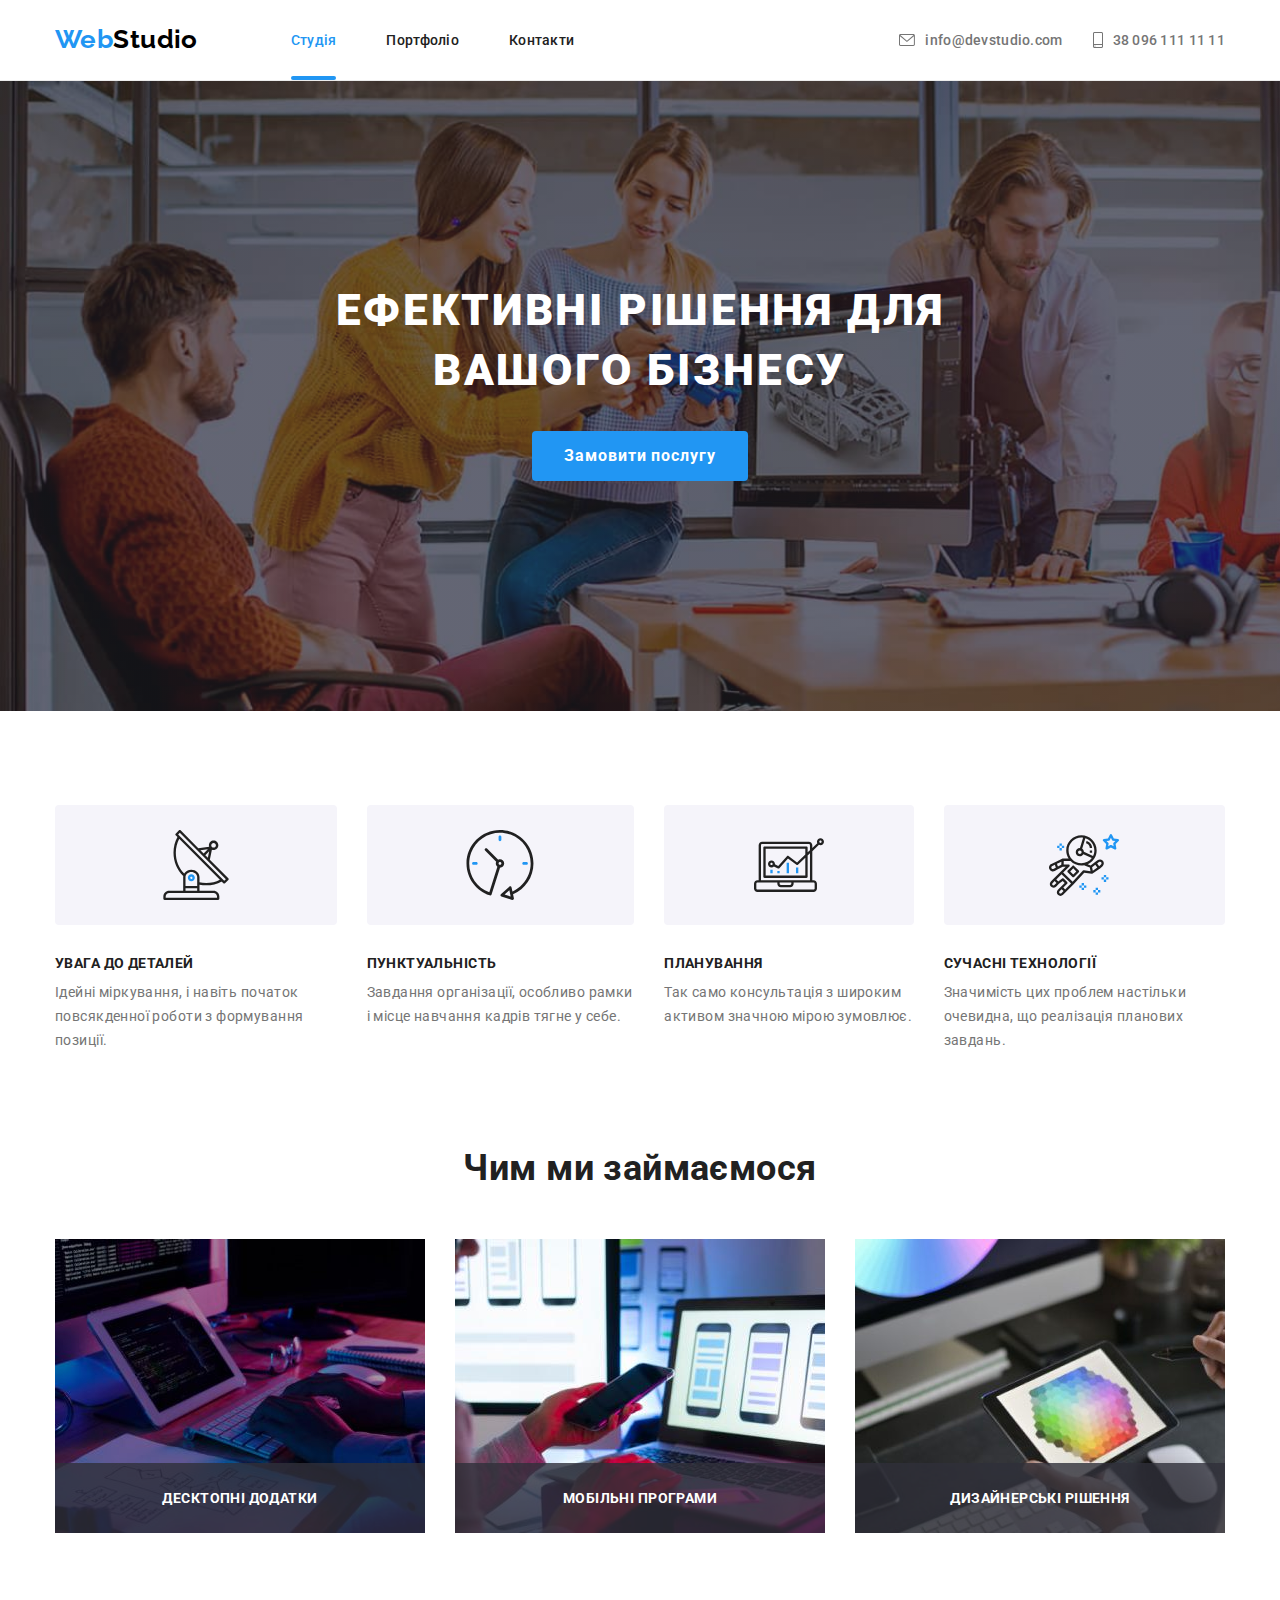
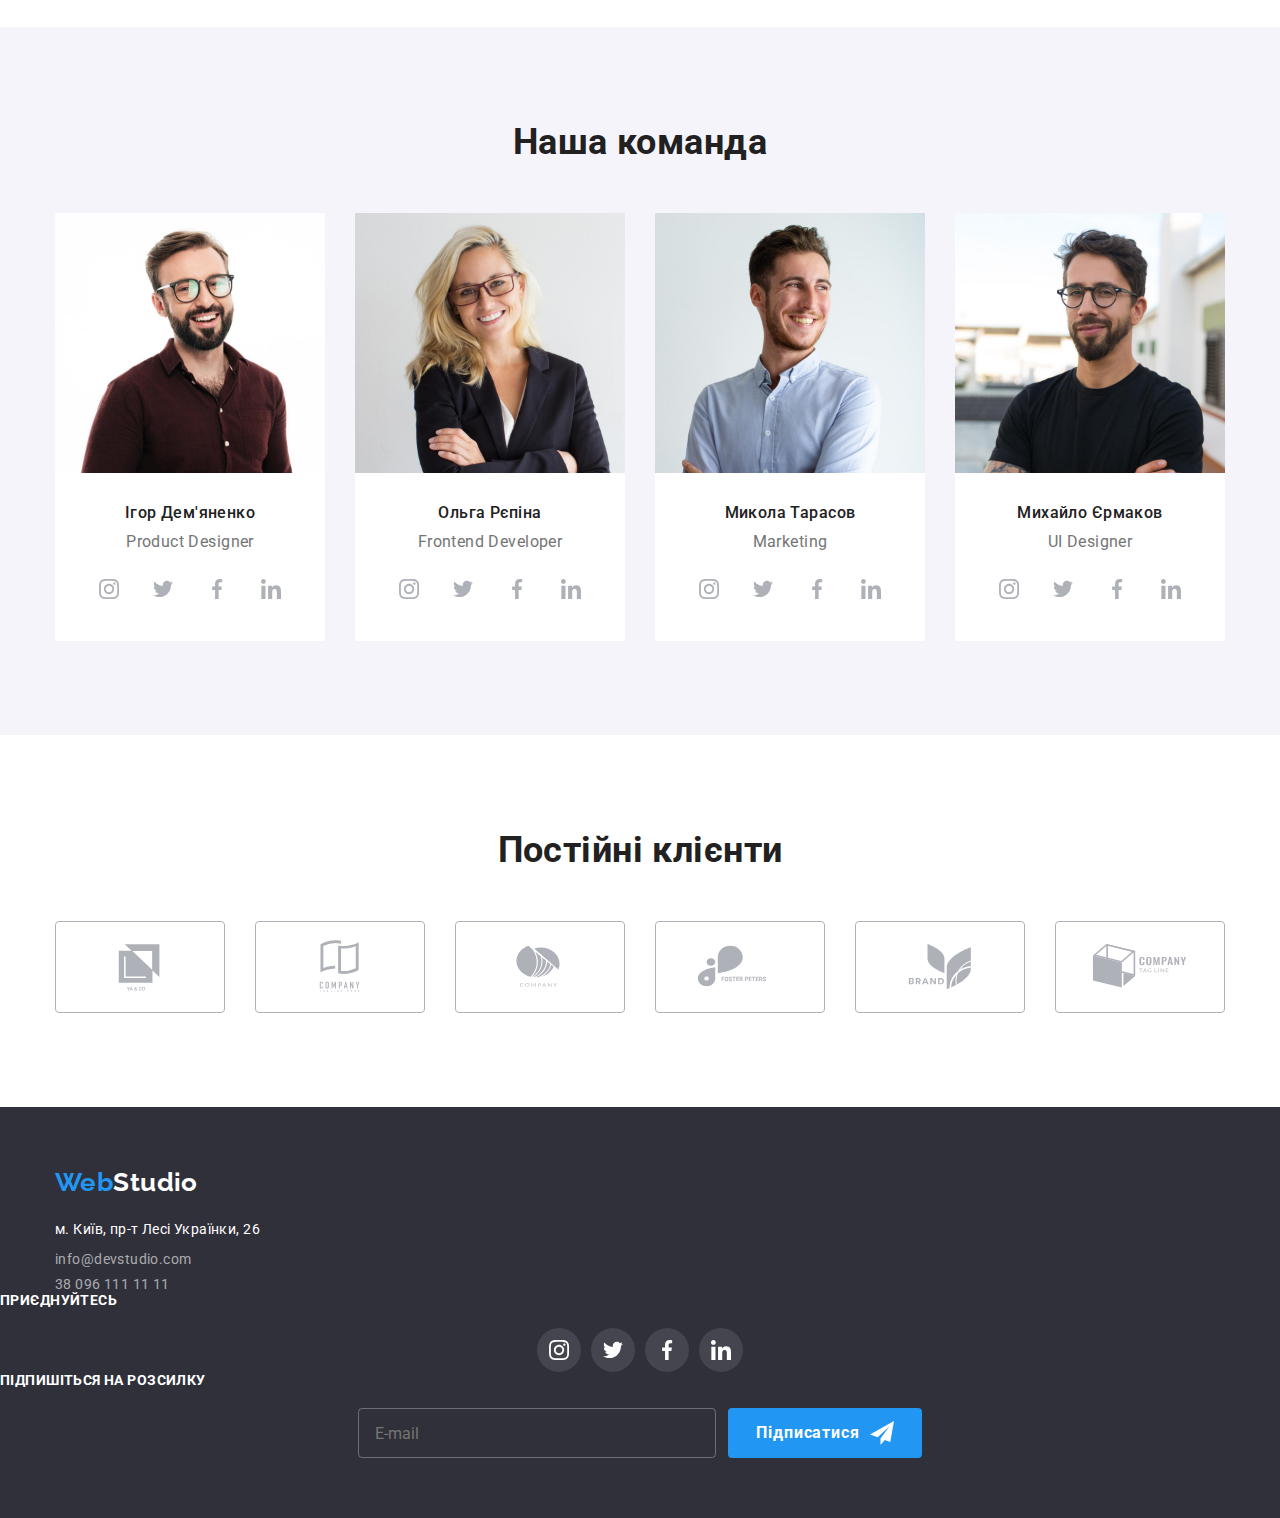
==== index.html @ f3eef9b8 "999" ====
<!DOCTYPE html>
<html lang="uk">
<head>
    <meta charset="UTF-8">
    <meta http-equiv="X-UA-Compatible" content="IE=edge">
    <meta name="viewport" content="width=device-width, initial-scale=1.0">
    <title>Студія</title>
    <link rel="preconnect" href="https://fonts.googleapis.com" />
    <link rel="preconnect" href="https://fonts.gstatic.com" crossorigin />
    <link href="https://fonts.googleapis.com/css2?family=Raleway:wght@700&family=Roboto:wght@400;500;700;900&display=swap" rel="stylesheet" />
    <link rel="stylesheet" href="https://cdnjs.cloudflare.com/ajax/libs/modern-normalize/1.1.0/modern-normalize.css" integrity="sha512-Y0MM+V6ymRKN2zStTqzQ227DWhhp4Mzdo6gnlRnuaNCbc+YN/ZH0sBCLTM4M0oSy9c9VKiCvd4Jk44aCLrNS5Q==" crossorigin="anonymous" referrerpolicy="no-referrer" />
    <link rel="stylesheet" href="./css/styles.css" />
    <header class="header">
        <div class="container link-item">
            <nav class="nav">
            <a class="text" href="/"><span class="web">Web</span>Studio</a>
            <ul class="header-container">
            
                <li class="item"><a class="header-nav-link courrent" href="./index.html">Студія</a>
                </li>
                <li class="item">
                <a class="header-nav-link" href="./portfolio.html">
                Портфоліо
            </a>
            </li>
                <li class="item">
<a class="header-nav-link" href="#">
                    Контакти</a>
            </li>
            </ul>
            </nav>
        
            <ul class="link-item contacts-flex">
                <li>
                <a class="contacts" href="mailto:info@devstudio.com"><svg class="header-icon" width="16" height="12">
                    <use href="./images/icons.svg#icon-envelope"></use>
                </svg> info@devstudio.com</a>
            </li>
            <li>
                <a class="contacts" href="tel:+380961111111"><svg class="header-icon" width="10"  height="16">
                    <use href="./images/icons.svg#icon-smartphone"></use>
                </svg> 38 096 111 11 11</a>
            </li>
            </ul>
        </div>
    </header>
        <main>
        <section class="color-section">
        <div class="container">
            <h1 class="hero">Ефективні рішення для вашого бізнесу</h1>
            <button class="button-section-index" type="button" data-modal-open>
            Замовити послугу </button>   
    </div>
        </section>
    <section class="section">
        
        <div class="container">
        <h2 hidden>Наші переваги</h2>
        <ul class="section-paragraph">
            <li class="item-perevagu">
                <div class="icon-wrap"> <svg width="70" height="70">
                    <use href="./images/icons.svg#icon-antenna"></use>
                </svg></div>
                <h3 class="section-title-benefits">УВАГА ДО ДЕТАЛЕЙ</h3>
                <p class="paragraph-title-benefits">
                    Ідейні міркування, і навіть початок повсякденної роботи з формування позиції.
                </p>
            </li>
            <li class="item-perevagu">
                <div class="icon-wrap"> <svg width="70" height="70">
                    <use href="./images/icons.svg#icon-clock"></use>
                </svg></div>
                <h3 class="section-title-benefits">ПУНКТУАЛЬНІСТЬ</h3>
                <p class="paragraph-title-benefits">
                    Завдання організації, особливо рамки і місце навчання кадрів тягне у себе.
                </p>
            </li>
            <li class="item-perevagu">
                <div class="icon-wrap"> <svg width="70" height="70">
                    <use href="./images/icons.svg#icon-diagram"></use>
                </svg></div>
                <h3 class="section-title-benefits">ПЛАНУВАННЯ</h3>
                <p class="paragraph-title-benefits">
                    Так само консультація з широким активом значною мірою зумовлює.
                </p>
            </li>
            <li class="item-perevagu">
                <div class="icon-wrap"> <svg width="70" height="70">
                    <use href="./images/icons.svg#icon-astronaut"></use>
                </svg></div>
                <h3 class="section-title-benefits">СУЧАСНІ ТЕХНОЛОГІЇ</h3>
                <p class="paragraph-title-benefits">
                    Значимість цих проблем настільки очевидна, що реалізація планових завдань.
                </p>
            </li>
        </ul>
        </div>
    </section>
    <section class="section padding-zero">
        <div class="container">
        <div class="third-pad">
        <h2 class="section-title-text">Чим ми займаємося</h2>
        </div>
        <ul class="gap-list">
            <li class="box-item">
            <div class="box-trumb">
                <img src="./images/box1.jpg" alt="Десктопні програми" width=370  height="294" />
                <div class="box-block">
                <p class="box-text">Десктопні додатки</p>
            </div>
            </div>
            </li>
            <li class="box-item">
            <div class="box-trumb">
                <img src="./images/box2.jpg" alt="Мобільні програми" width=370  height="294" />
                <div class="box-block">
                <p class="box-text">Мобільні програми</p>
            </div>
            </div>
            </li>
            <li class="box-item">
                <div class="box-trumb">
                <img src="./images/box3.jpg" alt="Дизайнерські рішення" width=370  height="294" />
                <div class="box-block">
                    <p class="box-text">Дизайнерські рішення</p>
                </div>
            </div>
            
            </li>
        </ul>
    
        </div>
    </section>
    <section class="section fon">
        <div class="container">
        <h2 class="section-title-text-last">Наша команда</h2>
        <ul class="gap-list">
                <li class="item-pers">
            <img src="./images/pers1.jpg" alt="Ігор Дем'яненко"  width="270"  height="260">
                <div class="profession-size">
                    <h3 class="section-name">Ігор Дем'яненко</h3>
                    <p class="profession">Product Designer</p>
                    <ul class="team-list-icon">
                        <li class="team-icon-item">
                            <a class="team-link-icon" href="/">
                                <svg class="team-icon" width="20"  height="20">
                                    <use href="./images/icons.svg#icon-instagram"></use>
                                </svg>
                            </a>
                        </li>
                        <li class="team-icon-item">
                            <a class="team-link-icon" href="/">
                                <svg class="team-icon" width="20"  height="20">
                                    <use href="./images/icons.svg#icon-twittericon"></use>
                                </svg>
                            </a>
                        </li>
                        <li class="team-icon-item">
                            <a class="team-link-icon" href="/">
                                <svg class="team-icon" width="20"  height="20">
                                    <use href="./images/icons.svg#icon-facebookicon"></use>
                                </svg>
                            </a>
                        </li>
                        <li class="team-icon-item">
                            <a class="team-link-icon" href="/">
                                <svg class="team-icon" width="20"  height="20">
                                    <use href="./images/icons.svg#icon-linkedinicon"></use>
                                </svg>
                            </a>
                        </li>
                    </ul>
                </div>
                
            </li>
            <li class="item-pers">
                <img src="./images/pers2.jpg" alt="Ольга Рєпіна"  width=270  height="260">
                <div class="profession-size"> 
                    <h3 class="section-name">Ольга Рєпіна</h3>
                    <p class="profession">Frontend Developer</p>
                    <ul class="team-list-icon">
                        <li class="team-icon-item">
                            <a class="team-link-icon" href="/">
                                <svg class="team-icon" width="20"  height="20">
                                    <use href="./images/icons.svg#icon-instagram"></use>
                                </svg>
                            </a>
                        </li>
                        <li class="team-icon-item">
                            <a class="team-link-icon" href="/">
                                <svg class="team-icon" width="20"  height="20">
                                    <use href="./images/icons.svg#icon-twittericon"></use>
                                </svg>
                            </a>
                        </li>
                        <li class="team-icon-item">
                            <a class="team-link-icon" href="/">
                                <svg class="team-icon" width="20"  height="20">
                                    <use href="./images/icons.svg#icon-facebookicon"></use>
                                </svg>
                            </a>
                        </li>
                        <li class="team-icon-item">
                            <a class="team-link-icon" href="/">
                                <svg class="team-icon" width="20"  height="20">
                                    <use href="./images/icons.svg#icon-linkedinicon"></use>
                                </svg>
                            </a>
                        </li>
                    </ul>
                </div>    
            </li>
            <li class="item-pers">
                <img src="./images/pers3.jpg" alt="Микола Тарасов"  width=270  height="260">
                <div class="profession-size"> 
                    <h3 class="section-name">Микола Тарасов</h3>
                    <p class="profession">Marketing</p>
                    <ul class="team-list-icon">
                        <li class="team-icon-item">
                            <a class="team-link-icon" href="/">
                                <svg class="team-icon" width="20"  height="20">
                                    <use href="./images/icons.svg#icon-instagram"></use>
                                </svg>
                            </a>
                        </li>
                        <li class="team-icon-item">
                            <a class="team-link-icon" href="/">
                                <svg class="team-icon" width="20"  height="20">
                                    <use href="./images/icons.svg#icon-twittericon"></use>
                                </svg>
                            </a>
                        </li>
                        <li class="team-icon-item">
                            <a class="team-link-icon" href="/">
                                <svg class="team-icon" width="20"  height="20">
                                    <use href="./images/icons.svg#icon-facebookicon"></use>
                                </svg>
                            </a>
                        </li>
                        <li class="team-icon-item">
                            <a class="team-link-icon" href="/">
                                <svg class="team-icon" width="20"  height="20">
                                    <use href="./images/icons.svg#icon-linkedinicon"></use>
                                </svg>
                            </a>
                        </li>
                    </ul>
                </div>    
            </li>
            <li class="item-pers">
                <img src="./images/pers4.jpg" alt="Михайло Єрмаков"  width=270  height="260">
                <div class="profession-size">
                    <h3 class="section-name">Михайло Єрмаков</h3>
                    <p class="profession">UI Designer</p>
                    <ul class="team-list-icon">
                        <li class="team-icon-item">
                            <a class="team-link-icon" href="/">
                                <svg class="team-icon" width="20"  height="20">
                                    <use href="./images/icons.svg#icon-instagram"></use>
                                </svg>
                            </a>
                        </li>
                        <li class="team-icon-item">
                            <a class="team-link-icon" href="/">
                                <svg class="team-icon" width="20"  height="20">
                                    <use href="./images/icons.svg#icon-twittericon"></use>
                                </svg>
                            </a>
                        </li>
                        <li class="team-icon-item">
                            <a class="team-link-icon" href="/">
                                <svg class="team-icon" width="20"  height="20">
                                    <use href="./images/icons.svg#icon-facebookicon"></use>
                                </svg>
                            </a>
                        </li>
                        <li class="team-icon-item">
                            <a class="team-link-icon" href="/">
                                <svg class="team-icon" width="20"  height="20">
                                    <use href="./images/icons.svg#icon-linkedinicon"></use>
                                </svg>
                            </a>
                        </li>
                    </ul>
                </div>    
            </li>
        </ul>
    </div>  
    </section>
    <section class="section">
    <div class="container">
        <h2 class="hero-last-section">Постійні клієнти</h2>
        <ul class="clien-list">
            <li class="clien-item">
                <a class="link-clien" href="">
                    <svg class="icon-client"  width="106"  height="60">
                        <use href="./images/icons.svg#icon-logo1"></use>
                    </svg>
                </a>
            </li>
            <li class="clien-item">
                <a class="link-clien" href="">
                    <svg class="icon-client"  width="106"  height="60">
                        <use href="./images/icons.svg#icon-logo2"></use>
                    </svg>
                </a>
            </li>
            <li class="clien-item">
                <a class="link-clien" href="">
                    <svg class="icon-client"  width="106"  height="60">
                        <use href="./images/icons.svg#icon-logo3"></use>
                    </svg>
                </a>
            </li>
            <li class="clien-item">
                <a class="link-clien" href="">
                    <svg class="icon-client"  width="106"  height="60">
                        <use href="./images/icons.svg#icon-logo4"></use>
                    </svg>
                </a>
            </li>
            <li class="clien-item">
                <a class="link-clien" href="">
                    <svg class="icon-client"  width="106"  height="60">
                        <use href="./images/icons.svg#icon-logo5"></use>
                    </svg>
                </a>
            </li>
            <li class="clien-item">
                <a class="link-clien" href="">
                    <svg class="icon-client"  width="106"  height="60">
                        <use href="./images/icons.svg#icon-logo6"></use>
                    </svg>
                </a>
            </li>
        </ul>
    </div>
    </section>
    </main>
        <footer class="footer-fon">
            <div class="container foter-container">
            <div class="address-wrap">
                
            <a href="/" class=logo-footer>
                <span class="web">Web</span><span class="studio-white">Studio</span>
            </a>
            <address>
            <ul>
                <li class="item-footer">
                    <a class="footer-google" href="https://goo.gl/maps/ibuLNQxGVC2uv8bN8">м. Київ, пр-т Лесі Українки, 26</a>
                </li>
                <li class="item-footer">
                    <a class="footer-text" href="mailto:info@devstudio.com">info@devstudio.com</a>
                </li>
                <li>
                    <a class="footer-text" href="tel:+380961111111">38 096 111 11 11</a>
                </li>
            </ul>  
            </div>
            </address>
        </div>
            <p class="benefits-footer">приєднуйтесь</p>
            <ul class="footer-soc-list">
                <li class="footer-soc-item">
                <a class="footer-soc-link" href="">
                    <svg width="20" height="20" class="footer-soc-icon">
                    <use href="./images/icons.svg#icon-instagram"></use>
                    </svg>
                </a>
            </li>
            <li class="footer-soc-item">
                <a class="footer-soc-link" href="">
                    <svg width="20" height="20" class="footer-soc-icon">
                        <use href="./images/icons.svg#icon-twittericon"></use>
                    </svg>
                </a>
            </li>
            <li class="footer-soc-item">
                <a class="footer-soc-link" href="">
                    <svg width="20" height="20" class="footer-soc-icon">
                        <use href="./images/icons.svg#icon-facebookicon"></use>
                    </svg>
                </a>
            </li>
            <li class="footer-soc-item">
                <a class="footer-soc-link" href="">
                    <svg width="20" height="20" class="footer-soc-icon">
                        <use href="./images/icons.svg#icon-linkedinicon"></use>
                    </svg>
                </a>
            </li>
        </ul>
        </div>
        <form class="form-footer-input">
            <p class="label-footer">Підпишіться на розсилку</p>
            <div class="input-flex">
            <input class="footer-mail-input" type="text" placeholder="E-mail" name="mail-footer" required>
                    <button class="button-footer" type="button">Підписатися<svg class="icon-footer-button" width="24" height="24">
                        <use href="./images/icons.svg#icon-iconsend"></use>
                    </svg> 
                </button>
            </div>
        </form>
        </footer>
        <div class="backdrop is-hidden" data-modal>
        <div class="modal"> <button class="modal-close" data-modal-close>
            <svg class="icon-modal" width="11" height="11">
                <use href="./images/icons.svg#icon-x"></use>
            </svg>
        </button> 
        <form class="modal-form">
    <p class="modal-title">Залиште свої дані, ми вам передзвонимо</p>
    <label class="input-label">
        <span>Ім'я</span>
        <span class="input-wrap">
        <input type="text" name="user-name" class="modal-input" />
        <svg class="modal-icon" width="18" height="18">
            <use href="./images/icons.svg#icon-namemodal"></use>
        </svg>
    </span>
</label>
<label class="input-label">
    <span>Телефон</span>
    <span class="input-wrap">
    <input type="tel" name="user-tel" class="modal-input" />
    <svg class="modal-icon" width="18" height="18">
        <use href="./images/icons.svg#icon-telmodal"></use>
    </svg>
</span>
</label>
<label class="input-label">
<span>Пошта</span>
    <span class="input-wrap">
    <input type="email" name="user-email" class="modal-input" />
    <svg class="modal-icon" width="18" height="18">
        <use href="./images/icons.svg#icon-emailmodal"></use>
    </svg>
</span>
</label>
    <label class="input-label">
    <span>Коментар</span>
    <textarea name="user-text" id="user-text"  class="textarea" placeholder="Введіть текст"></textarea>
</label>
<div class="modal-field">
    <input
    type="checkbox"
    name="policy"
    class="modal-check hide"
    id="policy"
    />
    <label for="policy" class="check-text">
        <span> <svg class="check-icon" width="16" height="15">
            <use href="./images/icons.svg#icon-policy"></use>
        </svg></span>
        Погоджуюся з розсилкою та приймаю<a class="link-modal" href="">Умови договору</a></label>
    </div>
<button type="submit" class="button-modal">Відправити</button>
</div>
</div>
</div>
</form>
<script src="./js/modal.js"></script>
</body>
</html>
---- css/styles.css ----
:root
{
    --blue: #2196F3;
    --white: #ffffff;
    --gray: #757575;
    --footer: rgba(255, 255, 255, 0.6);
    --logo-blk: #000000;
    --fon-footer: #2F303A;
    --botton-two: #F5F4FA;
    --border: #EEEEEE;
    --icon-fill: #AFB1B8;
    --icon-footer:rgba(255, 255, 255, 0.1);
    --close: rgba(0, 0, 0, 0.1);
    

}
h1,
h2,
h3,
h4,
h5,
h6,
p 
{
    margin: 0;
}
ul
{
    list-style: none;
    margin: 0;
    padding: 0;
}
body{
    font-family: 'Roboto', sans-serif;
    font-size: 14px;
    letter-spacing: 0.03em;
    color: #212121;
    

}
img
{
    display: block;
}
button{cursor: p;}
.text 
{
    text-decoration: none;
}
:active, :hover, :focus {
    outline: 0;
    outline-offset: 0;
}

.cards {
border: 1px solid var(--border);
}

.header-nav-link

{
text-decoration: none;
color:inherit ;
font-weight: 500;
line-height: 1.1428;
letter-spacing: 0.02em;
padding-top: 32px;
padding-bottom: 32px;
display: flex;
position: relative;
transition: color 250ms cubic-bezier(0.4, 0, 0.2, 1);
}





.courrent::after {
    position: absolute;
    left: 0;
    bottom: 0;
    content: '';
    width: 100%;
    height: 4px;
    background-color: var(--blue);
    border-radius: 2px;
}





.header-nav-link:hover,
.header-nav-link:focus
{
color: var(--blue);

}
.contacts:hover,
.contacts:focus
{
color: var(--blue);}





.courrent
{
    color: var(--blue);

}
.web
{
font-family: 'Raleway';
font-weight: 700;
font-size: 26px;
line-height: 1.1923;
color: var(--blue);}
.header
{
border-bottom: 1px solid #ECECEC;;
}
.nav{
display: flex;
margin-right: auto;
}
.text {
font-family: 'Raleway';
font-weight: 700;
font-size: 26px;
line-height: 1.1923;
color: var(--logo-blk);
display: flex;
margin-right: 93px;
padding-top: 24px;
padding-bottom: 25px;


}
.fon
{
    background-color: var(--botton-two);
}
.studio-white {
font-family: 'Raleway';
font-weight: 700;
font-size: 26px;
line-height: 1.1923;
color: var(--white);

}

.footer-fon
{
padding: 60px 0;
background-color: var(--fon-footer);



}

.contacts
{
    font-weight: 500;
    line-height: 1.1428;
    letter-spacing: 0.02em;
    color: var(--gray);
    text-decoration: none;
    display: flex;
    align-items: center;
    padding-top: 32px;
    padding-bottom: 32px;
    transition: color 250ms cubic-bezier(0.4, 0, 0.2, 1);
}

.section.padding-zero{
padding-top: 0;    
}
.header-icon{
    margin-right: 10px;
    fill: currentColor;
}



.hero {
    font-weight: 900;
    font-size: 44px;
    line-height: 1.3636; 
    letter-spacing: 0.06em;
    text-transform: uppercase;
    color: var(--white);
    width: 696px;
    margin-left: auto;
    margin-right: auto;
    text-align: center;
    margin-bottom: 30px;
}
.color-section
{
    padding: 200px 0;
    background-image: linear-gradient(rgba(47, 48, 58, 0.4), rgba(47, 48, 58, 0.4)
    ), url(../images/imgsection.jpg);
    max-width: 1600px;
    background-repeat: no-repeat;
    background-size: cover;
    margin: 0 auto;
    }

.button-section-index
{
font-weight: 700;
font-size: 16px;
line-height: 1.875;
letter-spacing: 0.06em;
cursor: pointer;
background: var(--blue);
color: var(--white);
border-radius: 4px;
border: none;
padding: 10px 32px;
min-width: 216px;
text-align: center;
margin-left: auto;
margin-right: auto;
display: flex;
justify-content: center;
margin-bottom: 30px;
}

.third-pad
{
padding-top: 0;
}

.button-first
{
    margin-left: auto;
    margin-right: auto;
    display: flex;
    justify-content: center;
}
.item-perevagu
{
flex-basis: calc(100% - 90px)/4;
}
.paragraph-title-benefits
{
font-weight: 400;
line-height: 1.7142;


color: var(--gray);
}
.section-title-benefits
{
font-size: 14px;
line-height: 1.1428;
margin-bottom: 10px;
}
.section-title-text
{
font-size: 36px;
line-height: 1.1666;
margin-bottom: 50px;
text-align: center;
}
.section-title-text-last
{
font-size: 36px;
line-height: 1.1666;
margin-bottom: 50px;
margin-left: auto;
margin-right: auto;
text-align: center;
}


.gap-list
{
    display: flex;
    gap: 30px;
}

.box-trumb
{position: relative;

}
.box-text {
    font-weight: 700;
    line-height: calc(16 / 14);
    text-align: center;
    text-transform: uppercase;
    color: var(--white)

}

.box-block {
    position: absolute;
    left: 0;
    bottom: 0;
    display: flex;
    justify-content: center;
    align-items: center;
    width: 370px;
    height: 70px;
    background-color: rgba(47, 48, 58, 0.8);
}
    
.box-item
{
    width: calc((100% - 60px)/3);
}

.item-pers
{
    width: calc((100% - 9px)/4);
    background-color: var(--white);
    
}
.footer-google
{
font-weight: normal;
line-height: 1.7142;
color: var(--white);
text-decoration: none;
transition: color 250ms cubic-bezier(0.4, 0, 0.2, 1);
}
.item-footer {
margin-bottom: 9px;
}



.footer-text
{
        font-weight: normal;
        line-height: 0.5833;
        text-decoration: none;
        color: var(--footer);
        transition: color 250ms cubic-bezier(0.4, 0, 0.2, 1);
}
.profession-size
{
    padding-bottom: 30px;
    padding-top: 30px;
    
}
.section-name
{
font-weight: 500;
font-size: 16px;
line-height: 1.1875;
margin-bottom: 10px; 
text-align: center;
}
.profession
{
font-size: 16px;
line-height: 1.1875;
color: var(--gray);
text-align: center;
margin-bottom: 16px;
}
.team-list-icon{
    display: flex;
    justify-content: center;
    gap: 10px;

}
.team-icon-item{
    width: 44px;
    height: 44px;
}
.team-link-icon{
    width: 100%;
    height: 100%;
    display: flex;
    justify-content: center;
    align-items: center;
    color: var(--icon-fill);
    border-radius: 50%;
    background-color: transparent;
    transition: fill 250ms cubic-bezier(0.4, 0, 0.2, 1), background-color 250ms cubic-bezier(0.4, 0, 0.2, 1);

}
.team-link-icon:hover, 
.team-link-icon:focus
{
color: var(--white);
background-color: var(--blue);
}
.team-icon{
    fill: currentColor;
}
.button-portfolio {
font-family: inherit;
cursor: pointer;
font-weight: 500;
font-size: 16px;
line-height: 1.625;
background: var(--botton-two);
border: none;
padding: 6px 22px;
text-align: center;
border-radius: 4px;
transition: color 250ms cubic-bezier(0.4, 0, 0.2, 1), background-color 250ms cubic-bezier(0.4, 0, 0.2, 1);
}
.button-portfolio:hover,
.button-portfolio:focus
{
background-color: var(--blue);
color: var(--white);
box-shadow: 0px 3px 1px rgba(0, 0, 0, 0.1), 0px 1px 2px rgba(0, 0, 0, 0.08), 0px 2px 2px rgba(0, 0, 0, 0.12);
}
.portfolio-title {
font-size: 18px;
line-height: 2;
letter-spacing: 0.06em;
margin-bottom: 4px;
}
.portfolio-paragraf {
    font-weight: 400;
    font-size: 16px;
    line-height: 1.875;
    color: var(--gray); 
}
.item-portfolio-link
{
display: block;
text-decoration: none;
color: inherit;
}
.item-portfolio-link:hover,
.item-portfolio-link:focus
{
    box-shadow: 0px 1px 1px rgba(0, 0, 0, 0.12), 0px 4px 4px rgba(0, 0, 0, 0.06), 1px 4px 6px rgba(0, 0, 0, 0.16);
}
.portfolio-thumb {
    position: relative;
    overflow: hidden;
}

.item-portfolio:hover .overlay {
    transform: translateY(0);
}


.overlay {
    content: "";
    position: absolute;
    width: 100%;
    height: 100%;
    top: 0;
    left: 0;
    padding: 63px 44px;
    font-size: 18px;
    line-height: 1.55;
    background-color: rgba(33, 150, 243, 0.9);
    transform: translateY(+100%);
    transition: transform 250ms cubic-bezier(0.4, 0, 0.2, 1);
    color: var(--white);
}

.hero-last-section {
font-size: 36px;
line-height: 1.1666;
text-align: center;
margin-bottom: 50px;

}
.clien-list {
    display: flex;
    gap: 30px;
}
.clien-item {
    width: 170px;
    height: 92px;
}
.link-clien {
    width: 100%;
    height: 100%;
    display: flex;
    justify-content: center;
    align-items: center;
    border: 1px solid var(--icon-fill);
    border-radius: 4px;
    color: var(--icon-fill); 
    transition: fill 250ms cubic-bezier(0.4, 0, 0.2, 1);
    transition: border-color 250ms cubic-bezier(0.4, 0, 0.2, 1);
}
.link-clien:hover,
.link-clien:focus
{
    color: var(--blue);
    border-color: var(--blue);
}
.icon-client {
    fill: currentColor;

}


address
{
    font-style: normal;
}
.container
{
width: 1200px;
padding-left: 15px;
padding-right: 15px;
margin: 0 auto;


}
.section
{
padding-top: 94px;
padding-bottom: 94px; 
}
.img-port
{
    padding: 20px 24px;
    border: 1px solid var(--border);
    border-top: none;
}

.portt {
    display: flex;
    gap: 30px;
    flex-wrap: wrap;
}
.item-portfolio {
    width: calc((100% - 60px)/3);
    transition: box-shadow 250ms cubic-bezier(0.4, 0, 0.2, 1);
 }
    
.section-paragraph
{
    display: flex;
    gap: 30px;

}
.icon-wrap{
    
    height: 120px;
    background-color:var(--botton-two);
    border-radius: 4px;
    display: flex;
    justify-content: center;
    align-items: center;
    margin-bottom: 30px;
}
.button-list
{
    display: flex;
    margin-bottom: 50px;
    gap:8px;
    justify-content: center;
}



.link-item
{
    display: flex;
}
.header-container
{
    gap: 50px;
    display: flex;
    text-align: center;
    

}

.contacts-flex
{
    
    gap: 30px;
}
.logo-footer
{
    display: block;
    margin-bottom: 20px;
    text-decoration: none;

}
.footer-google:hover
{
    color: var(--blue);
}
.footer-text:hover
{
    color: var(--blue);

}

.footer-soc-item {
    width: 44px;
    height: 44px;

}
.footer-soc-link {
width: 100%;
height: 100%;
display: flex;
justify-content: center;
align-items: center;
border-radius: 50%;
background-color: var(--icon-footer);
transition: fill 250ms cubic-bezier(0.4, 0, 0.2, 1), background-color 250ms cubic-bezier(0.4, 0, 0.2, 1);

}

.footer-soc-link:hover,
.footer-soc-link:focus
{
    background-color: var(--blue);
}

.footer-soc-icon {
    fill: var(--white);

}
.footer-soc-list
{
    display: flex;
    gap: 10px;
    justify-content: center;

}
.foter-container
{
    display: flex;
    align-items: baseline;
}
.benefits-footer
{
font-weight: 700;
line-height: calc(16 / 14);
text-transform: uppercase;
color: var(--white);
margin-bottom: 20px;

}
.address-wrap
{
    margin-right: 70px;

}
.label-footer
{
    font-weight: 700;
    line-height: calc(16 / 14);
    text-transform: uppercase;
    color: var(--white);
    margin-bottom: 20px;

}

.form-footer-input
{
margin-left: auto;

}
.input-flex
{
    display: flex;
    justify-content: center;
    align-items: center;
    gap: 12px;
}

.button-footer
{
    padding: 10px 28px;
background-color: var(--blue);
border: none;
border-radius: 4px;
color: var(--white);
display: flex;
justify-content: center;
cursor: pointer;
align-items: center;
font-weight: 700;
font-size: 16px;
line-height: calc(30 / 16);
gap: 10px;
letter-spacing: 0.06em;
}

.footer-mail-input
{

width: 358px;
height: 50px;
border: 1px solid rgba(255, 255, 255, 0.3);
border-radius: 4px;
background-color: transparent;
font-size: 16px;
line-height: calc(20 / 16);
align-items: center;
justify-content: center;
padding-left: 16px;
color: var(--white);
}
.footer-mail-input::placeholder
{
font-size: 16px;


}

.icon-footer-button
{
    fill: var(--white);
justify-content: center;

}
.backdrop
{
    position: fixed;
    top: 0;
    left: 0;
    width: 100%;
    height: 100%;
    background-color: rgba(0, 0, 0, 0.2);
    opacity: 1;
    transition: opacity 250ms cubic-bezier(0.4, 0, 0.2, 1);

}
.modal 
{
width: 528px;
padding: 40px;
min-height: 581px;
background-color: #fff;
border-radius: 1px;
position: absolute;
top: 50%;
left: 50%;
border-radius: 4px;
box-shadow: 0px 1px 3px rgba(0, 0, 0, 0.12), 0px 1px 1px rgba(0, 0, 0, 0.14), 0px 2px 1px rgba(0, 0, 0, 0.2);
transform: translate(-50%, -50%) scale(1);
transition: transform 250ms cubic-bezier(0.4, 0, 0.2, 1);
}
.backdrop.is-hidden {
    opacity: 0;
    pointer-events: none;
}
.is-hidden
{
opacity: 0;
pointer-events: none;
visibility: 0;
}
.backdrop.is-hidden .modal {
    transform: translate(-50%, -50%) scale(0.5);
}

    .modal-close {
        position: absolute;
        top: 8px;
        right: 8px;
        width: 30px;
        height: 30px;
        background-color: var(--white);
        border-radius: 50%;;
        cursor: pointer;
        border: 1px solid var(--close);
        transition: border 250ms cubic-bezier(0.4, 0, 0.2, 1),
            color 250ms cubic-bezier(0.4, 0, 0.2, 1);
    }
    
    .modal-close:hover,
    .modal-close:focus {
        border: 1px solid var(--blue);
        color: var(--blue);
}
.icon-modal:hover,
.icon-modal:focus
{
    fill: var(--blue);
}

.icon-modal:focus{
    transition: transform 250ms cubic-bezier(0.4, 0, 0.2, 1);
}
.modal-title {

font-weight: 700;
font-size: 20px;
line-height: calc (23 / 20);
text-align: center;
margin-bottom: 12px;
}
.modal-form {

}
.modal-input {
    width: 100%;
    height: 40px;
    border-radius: 4px;
    border: 1px solid rgba(33, 33, 33, 0.2);
    background-color: transparent;
    padding-left: 42px;
    transition: border 250ms cubic-bezier(0.4, 0, 0.2, 1), fill 250ms cubic-bezier(0.4, 0, 0.2, 1);
}
    .modal-input::placeholder
    {
font-size: 12px;
    }


.modal-input:hover,
.modal-input:focus {
    border-color: var(--blue);
}
.modal-input:focus + .modal-icon
{
    fill: var(--blue);
}



.textarea:focus,
.textarea:hover
{
    border-color:var(--blue);}

.textarea {
    width: 100%;
    height: 120px;
    border-radius: 4px;
    border: 1px solid rgba(33, 33, 33, 0.2);
    padding: 12px 16px;
    font-size: 12px;
line-height: calc(16 / 12);
letter-spacing: 0.01em;
color: rgba(117, 117, 117, 0.5);
margin-bottom: 20px;
resize: none;
transition: border 250ms cubic-bezier(0.4, 0, 0.2, 1);
color: #303030;

}

.input-label
{
    font-size: 12px;
    display: block;
    position: relative;
    transition: border 250ms cubic-bezier(0.4, 0, 0.2, 1);
    
}
.input-label span {
    display: block;

margin-bottom: 4px;
font-weight: 400;
letter-spacing: 0.01em;
color: var(--gray)


}

.modal-input::placeholder
{
    font-size: 16px;
}
.modal-icon{
    position: absolute;
    left: 12px;
    top: 50%;
    transform: translateY(-50%);
}
.input-wrap{
    position: relative;
    margin-bottom: 10px;
    
}
.link-modal
{
    color: var(--blue);
margin-left: 3px;
line-height: calc(24 / 14);

-webkit-text-decoration-style: underline;
text-decoration-style: underline;
text-underline-offset: 3px;
}
.button-modal
{
    text-align: center;
    padding: 10px 52px;
    text-align: center;
    margin-left: auto;
    margin-right: auto;
    display: flex;
    justify-content: center;
    min-width: 200px;
    cursor: pointer;
    background: var(--blue);
    color: var(--white);
    font-weight: 700;
    font-size: 16px;
    line-height: calc(30 / 16);
    border: none;
    border-radius: 4px;
    display: flex;
    align-items: center;
    text-align: center;
    letter-spacing: 0.06em;
    margin-top: 30px;
    
}




.check-text span {
    width: 16px;
    height: 15px;
    border: 2px solid var(--logo-blk);
    margin-right: 7px;
    border-radius: 2px;
    display: flex;
    align-items: center;
    justify-content: center;
    fill: transparent;
}

.hide{
-webkit-appearance: none;
-moz-appearance: none;
appearance: none;
}

.check-text {
    
    font-size: 14px;
    display: flex;
    align-items: center;
    color: var(--gray);
justify-content: center;
}
    
    
    .modal-check:checked + .check-text span {
        background-color: var(--blue);
        border: none;
        fill: var(--white);
    }
.modal-field
{
display: flex;

}

..modal-check:checked + .check-icon {
    background-color: #2196F3;
}
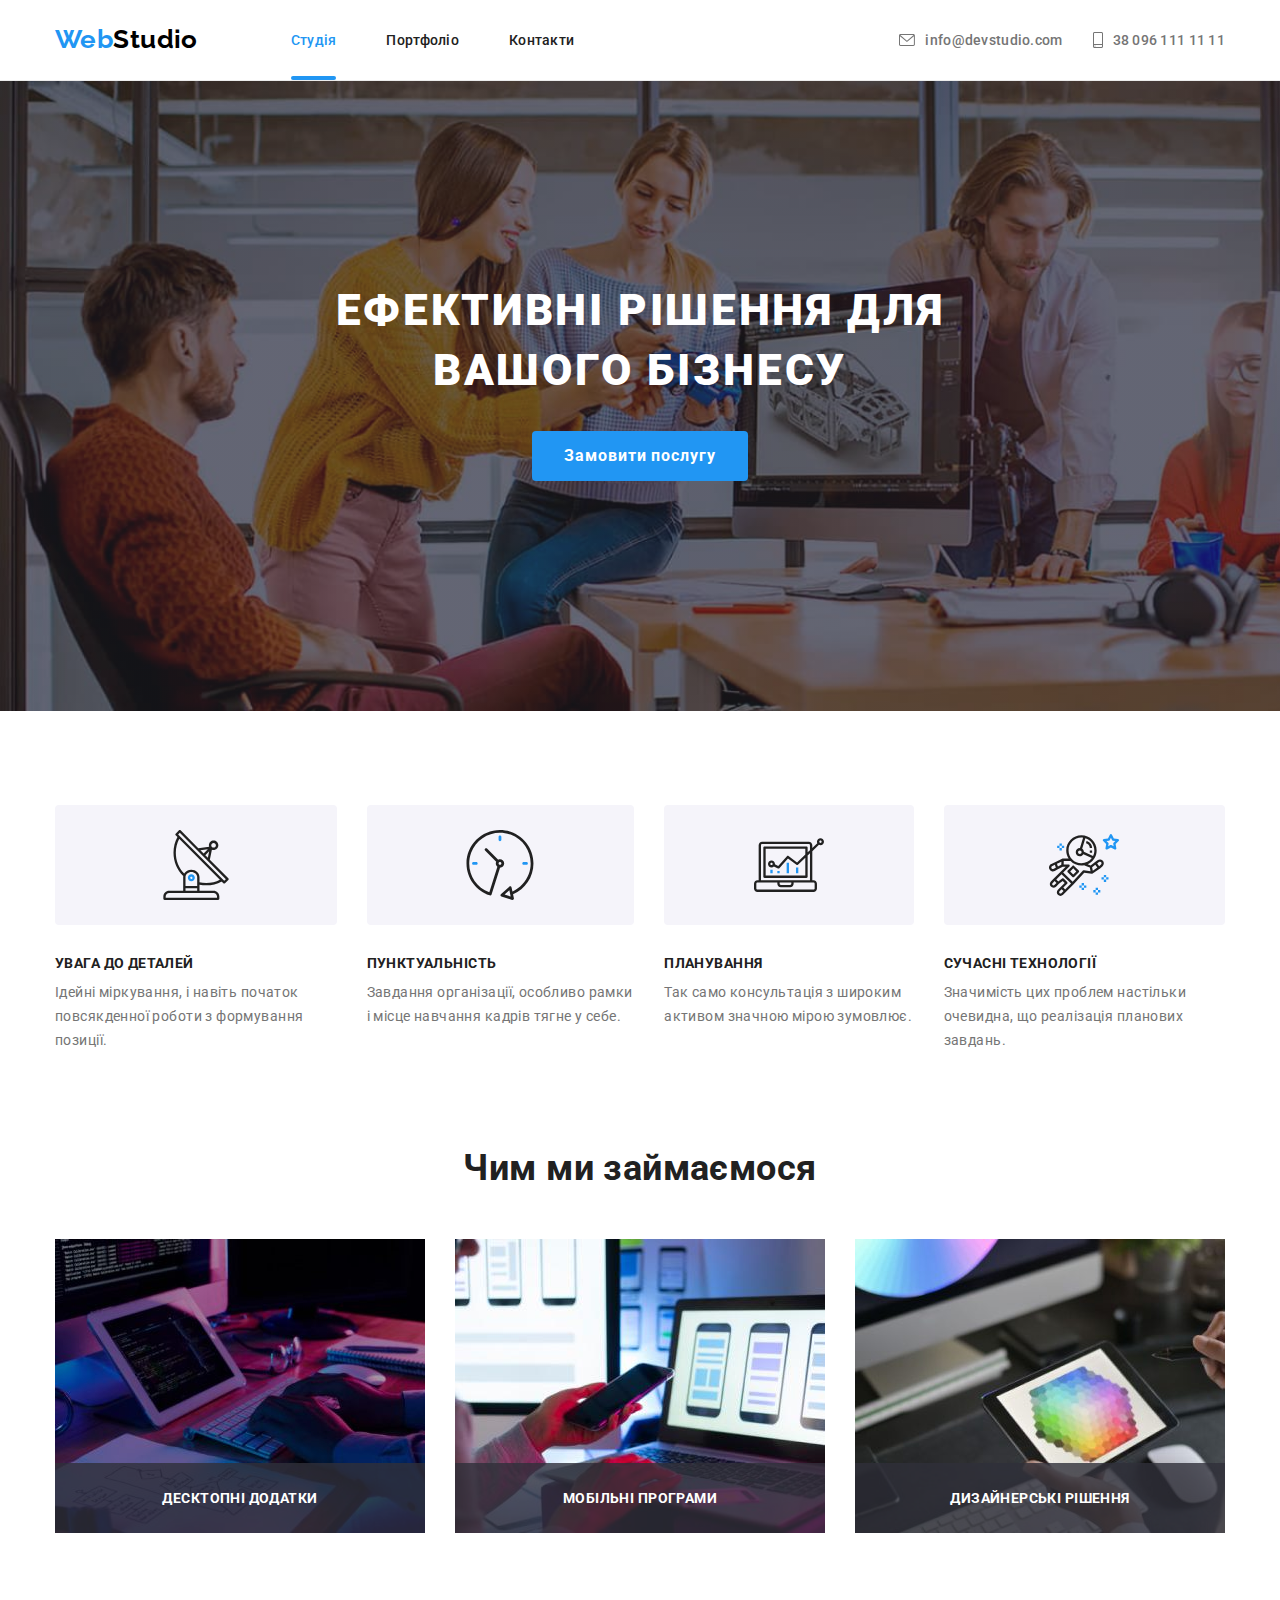
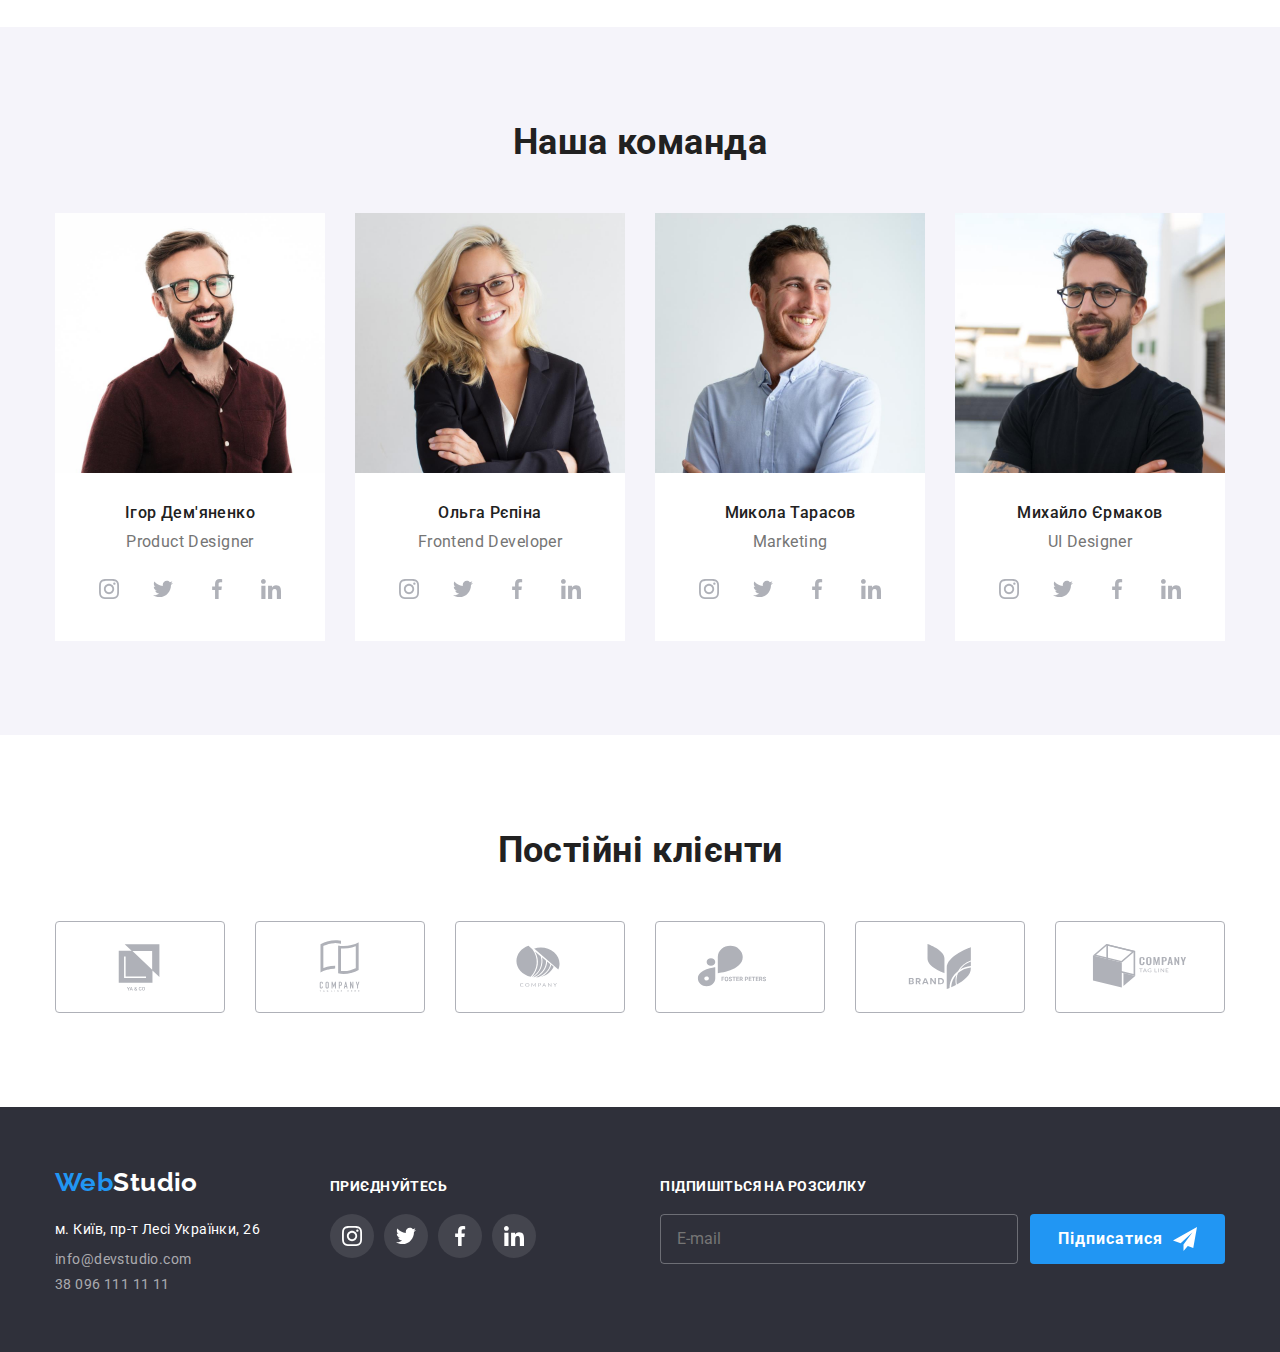
==== commit 79525e66: "validator" ====
--- a/index.html
+++ b/index.html
@@ -337,14 +337,13 @@
     </div>
     </section>
     </main>
-        <footer class="footer-fon">
-            <div class="container foter-container">
-            <div class="address-wrap">
-                
-            <a href="/" class=logo-footer>
-                <span class="web">Web</span><span class="studio-white">Studio</span>
-            </a>
-            <address>
+    <footer class="footer-fon">
+        <div class="container foter-container">
+        <div class="address-wrap">
+        <a href="/" class=logo-footer>
+            <span class="web">Web</span><span class="studio-white">Studio</span>
+        </a>
+        <address>
             <ul>
                 <li class="item-footer">
                     <a class="footer-google" href="https://goo.gl/maps/ibuLNQxGVC2uv8bN8">м. Київ, пр-т Лесі Українки, 26</a>
@@ -355,42 +354,42 @@
                 <li>
                     <a class="footer-text" href="tel:+380961111111">38 096 111 11 11</a>
                 </li>
-            </ul>  
-            </div>
-            </address>
+            </ul>
+        </address>
         </div>
-            <p class="benefits-footer">приєднуйтесь</p>
-            <ul class="footer-soc-list">
-                <li class="footer-soc-item">
-                <a class="footer-soc-link" href="">
-                    <svg width="20" height="20" class="footer-soc-icon">
-                    <use href="./images/icons.svg#icon-instagram"></use>
-                    </svg>
-                </a>
-            </li>
+        <div>
+        <p class="benefits-footer">приєднуйтесь</p>
+        <ul class="footer-soc-list">
             <li class="footer-soc-item">
-                <a class="footer-soc-link" href="">
-                    <svg width="20" height="20" class="footer-soc-icon">
-                        <use href="./images/icons.svg#icon-twittericon"></use>
-                    </svg>
-                </a>
-            </li>
-            <li class="footer-soc-item">
-                <a class="footer-soc-link" href="">
-                    <svg width="20" height="20" class="footer-soc-icon">
-                        <use href="./images/icons.svg#icon-facebookicon"></use>
-                    </svg>
-                </a>
-            </li>
-            <li class="footer-soc-item">
-                <a class="footer-soc-link" href="">
-                    <svg width="20" height="20" class="footer-soc-icon">
-                        <use href="./images/icons.svg#icon-linkedinicon"></use>
-                    </svg>
-                </a>
-            </li>
-        </ul>
-        </div>
+            <a class="footer-soc-link" href="">
+                <svg width="20" height="20" class="footer-soc-icon">
+                <use href="./images/icons.svg#icon-instagram"></use>
+                </svg>
+            </a>
+        </li>
+        <li class="footer-soc-item">
+            <a class="footer-soc-link" href="">
+                <svg width="20" height="20" class="footer-soc-icon">
+                    <use href="./images/icons.svg#icon-twittericon"></use>
+                </svg>
+            </a>
+        </li>
+        <li class="footer-soc-item">
+            <a class="footer-soc-link" href="">
+                <svg width="20" height="20" class="footer-soc-icon">
+                    <use href="./images/icons.svg#icon-facebookicon"></use>
+                </svg>
+            </a>
+        </li>
+        <li class="footer-soc-item">
+            <a class="footer-soc-link" href="">
+                <svg width="20" height="20" class="footer-soc-icon">
+                    <use href="./images/icons.svg#icon-linkedinicon"></use>
+                </svg>
+            </a>
+        </li>
+    </ul>
+    </div>
         <form class="form-footer-input">
             <p class="label-footer">Підпишіться на розсилку</p>
             <div class="input-flex">
@@ -400,37 +399,38 @@
                     </svg> 
                 </button>
             </div>
-        </form>
+            </div>
+            </form>
         </footer>
         <div class="backdrop is-hidden" data-modal>
-        <div class="modal"> <button class="modal-close" data-modal-close>
-            <svg class="icon-modal" width="11" height="11">
-                <use href="./images/icons.svg#icon-x"></use>
-            </svg>
-        </button> 
-        <form class="modal-form">
-    <p class="modal-title">Залиште свої дані, ми вам передзвонимо</p>
-    <label class="input-label">
-        <span>Ім'я</span>
-        <span class="input-wrap">
-        <input type="text" name="user-name" class="modal-input" />
-        <svg class="modal-icon" width="18" height="18">
-            <use href="./images/icons.svg#icon-namemodal"></use>
-        </svg>
-    </span>
-</label>
-<label class="input-label">
-    <span>Телефон</span>
-    <span class="input-wrap">
-    <input type="tel" name="user-tel" class="modal-input" />
-    <svg class="modal-icon" width="18" height="18">
-        <use href="./images/icons.svg#icon-telmodal"></use>
-    </svg>
-</span>
-</label>
-<label class="input-label">
+            <div class="modal"> <button class="modal-close" data-modal-close>
+                <svg class="icon-modal" width="11" height="11">
+                    <use href="./images/icons.svg#icon-x"></use>
+                </svg>
+            </button> 
+            <form class="modal-form">
+                <p class="modal-title">Залиште свої дані, ми вам передзвонимо</p>
+                <label class="input-label">
+                    <span>Ім'я</span>
+                    <span class="input-wrap">
+                        <input type="text" name="user-name" class="modal-input" />
+                        <svg class="modal-icon" width="18" height="18">
+                            <use href="./images/icons.svg#icon-namemodal"></use>
+                        </svg>
+                    </span>
+                </label>
+                <label class="input-label">
+                    <span>Телефон</span>
+                    <span class="input-wrap">
+                        <input type="tel" name="user-tel" class="modal-input" />
+                        <svg class="modal-icon" width="18" height="18">
+                            <use href="./images/icons.svg#icon-telmodal"></use>
+                        </svg>
+                    </span>
+                </label>
+                <label class="input-label">
 <span>Пошта</span>
-    <span class="input-wrap">
+<span class="input-wrap">
     <input type="email" name="user-email" class="modal-input" />
     <svg class="modal-icon" width="18" height="18">
         <use href="./images/icons.svg#icon-emailmodal"></use>
